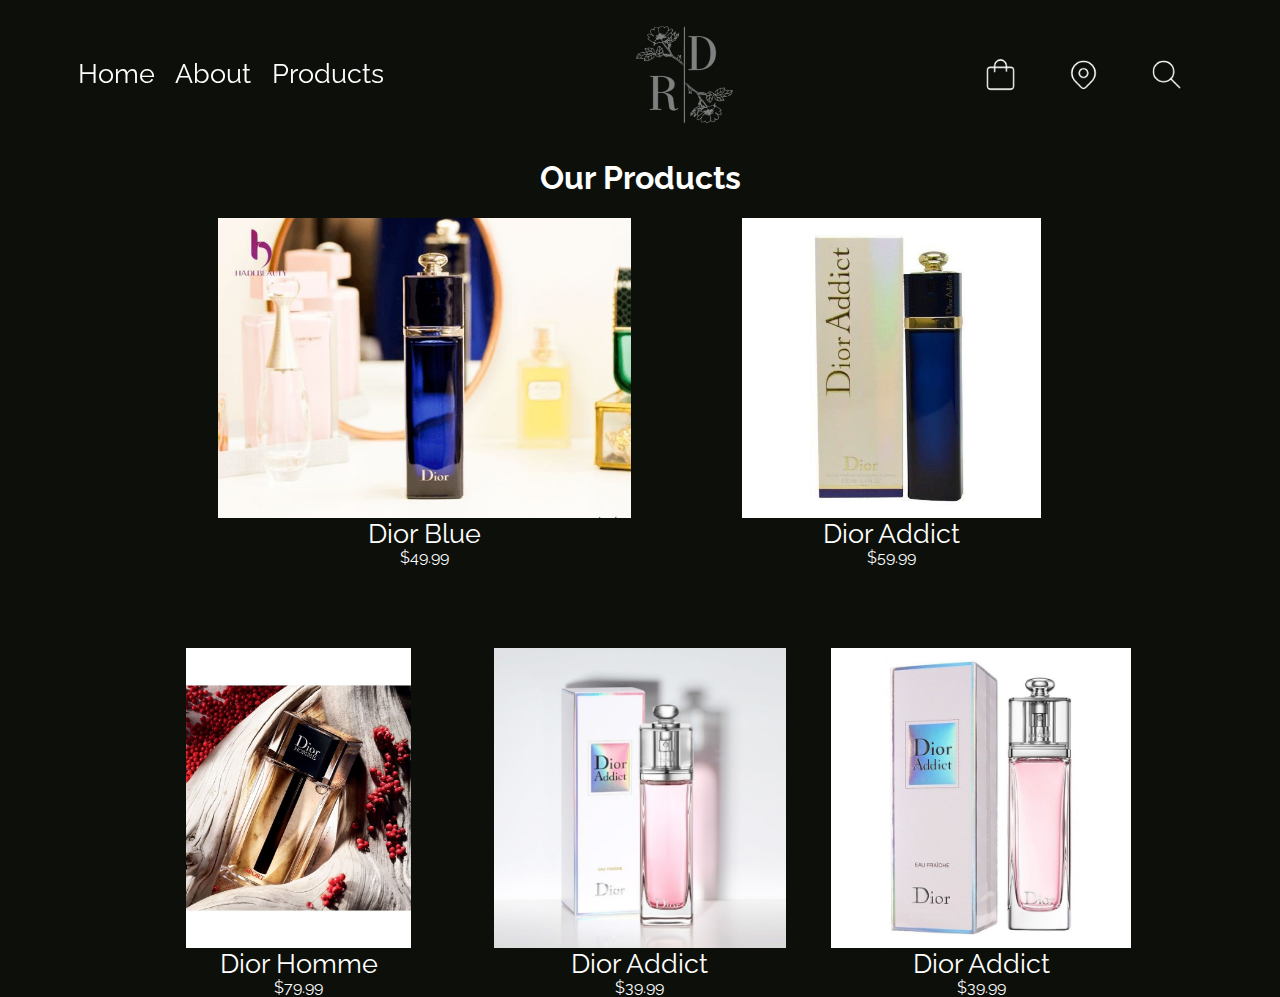
==== product.html @ 67d481dd "website completed" ====
<!DOCTYPE html>
<html lang="en">
  <head>
    <meta charset="UTF-8" />
    <meta http-equiv="X-UA-Compatible" content="IE=edge" />
    <meta name="viewport" content="width=device-width, initial-scale=1.0" />
    <title>Red Devils Fragrances | Products</title>
    <link rel="shortcut icon" href="/media/logo.png" type="image/x-icon" />
    <link rel="stylesheet" href="style.css" />
    <link rel="stylesheet" href="reset.css" />
    <link rel="preconnect" href="https://fonts.googleapis.com" />
    <link rel="preconnect" href="https://fonts.gstatic.com" crossorigin />
    <link
      href="https://fonts.googleapis.com/css2?family=Raleway&display=swap"
      rel="stylesheet"
    />
    <link rel="preconnect" href="https://fonts.googleapis.com" />
    <link rel="preconnect" href="https://fonts.gstatic.com" crossorigin />
    <link
      href="https://fonts.googleapis.com/css2?family=Raleway:wght@900&display=swap"
      rel="stylesheet"
    />
    <link rel="preconnect" href="https://fonts.googleapis.com" />
    <link rel="preconnect" href="https://fonts.gstatic.com" crossorigin />
    <link
      href="https://fonts.googleapis.com/css2?family=Dosis&display=swap"
      rel="stylesheet"
    />
    <script src="script.js" type="module"></script>
  </head>
  <body>
    <nav class="navigation transparent">
      <div class="nav-left">
        <a href="/index.html" class="links">Home</a>
        <a href="/about.html" class="links">About</a>
        <a href="" class="links">Products</a>
      </div>
      <div class="nav-center">
        <img class="logo" src="/media/logo.png" />
      </div>
      <div class="nav-right">
        <img src="/media/bag.png" class="nav-icons" />
        <img src="/media/map-pin.png" class="nav-icons" />
        <img src="/media/search.png" class="nav-icons" />
      </div>
    </nav>
    <section class="product-section">
      <h1 class="product-section-title">Our Products</h1>
      <div class="product-gallery">
        <div class="product-container">
          <img src="/media/dior1.jpg" class="product-image" />
          <p class="product-title">Dior Blue</p>
          <p class="product-price">$49.99</p>
        </div>
        <div class="product-container">
          <img src="/media/dior2.jpg" class="product-image" />
          <p class="product-title">Dior Addict</p>
          <p class="product-price">$59.99</p>
        </div>
        <div class="product-container">
          <img src="/media/dior3.jpg" class="product-image" />
          <p class="product-title">Dior Homme</p>
          <p class="product-price">$79.99</p>
        </div>
        <div class="product-container">
          <img src="/media/dior4.jpg" class="product-image" />
          <p class="product-title">Dior Addict</p>
          <p class="product-price">$39.99</p>
        </div>
        <div class="product-container">
          <img src="/media/dior5.jpg" class="product-image" />
          <p class="product-title">Dior Addict</p>
          <p class="product-price">$39.99</p>
        </div>
      </div>
    </section>
  </body>
</html>
---- style.css ----
body {
  font-family: "Raleway", sans-serif;
  background-color: #0c0f0a;
  color: white;
  overflow-x: hidden;
}

.navigation {
  display: flex;
  margin-top: 1em;
  justify-content: space-between;
  width: 95%;
  align-items: center;
  left: 50%;
  right: 50%;
  transform: translateX(-50%);
  padding-inline: 2em;
  padding-block: 0.5em;
  position: fixed;
  top: 0;
  color: #cecece;
  background-color: #0c0f0a;
  z-index: 10;
  border-radius: 20px;
  transition: background-color 500ms cubic-bezier(0.175, 0.885, 0.32, 1.275);
}

.transparent {
  color: white;
  background-color: transparent;
  margin-inline: auto;
}
.logo {
  filter: invert(50%);
  height: 100px;
  width: 100px;
}
.nav-icons {
  height: 35px;
  filter: invert(100%);
  margin-inline-end: 2em;
}

.nav-left {
  font-size: 27px;
}

.nav-left > a {
  margin-left: 0.5em;
}
.nav-right {
  display: flex;
  gap: 1em;
}

.hero {
  width: 100%;
  height: 95vh;
  position: relative;
}
.hero::before {
  content: "";
  position: absolute;
  inset: 0;
  background-size: cover;
  z-index: -1;
  background-position: center;
  background-image: url(/media/dior-background.avif);
  background-repeat: no-repeat;
  isolation: isolate;
  background-attachment: fixed;
  filter: brightness(70%);
}

.main-content {
  display: flex;
  flex-direction: column;
  justify-content: center;
  font-family: "Dosis", sans-serif;
}
.content-one-history {
  width: 80%;
  margin-inline: auto;
  display: flex;
  justify-content: space-evenly;
  margin-top: 5em;
  transform: translateX(-200px);
  opacity: 0;
}
.history-img {
  width: auto;
  height: 400px;
}

.history-title {
  font-size: 50px;
}
.history-content {
  width: 50%;
}

.history-paragraph {
  font-size: 25px;
}
.content-two-history {
  display: flex;
  flex-direction: row-reverse;
  margin-top: 5em;
  width: 80%;
  margin-inline: auto;
  justify-content: space-evenly;
  transform: translateX(200px);
  opacity: 0;
}
.history-two-img {
  height: 400px;
  width: auto;
}
.history-title-two {
  font-size: 50px;
}
.history-paragraph-two {
  font-size: 25px;
}
.history-content-two {
  width: 50%;
}

.our-products {
  background-color: #cecece;
  color: #0c0f0a;
  padding-block: 2em;
  margin-block-start: 1.5em;
}
.product-container-title {
  text-align: center;
  font-size: 60px;
}
.product-image {
  height: 300px;
  width: auto;
  margin-inline: auto;
}

.product-title {
  font-size: 27px;
}
.product-gallery {
  display: flex;
  width: 80%;
  margin-inline: auto;
  justify-content: space-evenly;
  align-items: center;
  text-align: center;
  flex-wrap: wrap;
  row-gap: 5em;
}
.product-container {
  flex-basis: 33.33%;
  transform: scale(0.7);
  opacity: 0;
}
.showX {
  transform: translateX(0);
  opacity: 1;
  transition: all cubic-bezier(0.075, 0.82, 0.165, 1) 700ms;
}
.showZ {
  transform: scale(1);
  opacity: 1;
  transition: all cubic-bezier(0.175, 0.885, 0.32, 1.275) 700ms;
}

.testimonial-img {
  width: 250px;
  aspect-ratio: 1;
  margin-inline: auto;
  object-fit: cover;
  border-radius: 50%;
}

.testimonials {
  display: flex;
  justify-content: center;
  align-items: center;
  text-align: center;
  margin-block: 5em;
  gap: 4em;
}

.testimonial-container {
  width: 400px;
  transform: translateY(300px);
  opacity: 0;
}

.testimonialSlide {
  transform: translateY(0);
  opacity: 1;
  animation: slideIn 700ms cubic-bezier(0.175, 0.885, 0.32, 1.275) backwards;
}

.testimonialSlide:nth-child(2) {
  animation-delay: 200ms;
}
.testimonialSlide:nth-child(3) {
  animation-delay: 400ms;
}

@keyframes slideIn {
  from {
    transform: translateY(200px);
    opacity: 0;
  }
  to {
    transform: translateY(0);
    opacity: 1;
  }
}
.testimonials-title {
  margin-block: 1em;
  font-size: 60px;
  font-weight: 100;
  text-align: center;
}

.testimonial-content {
  width: 100%;
  line-height: 1.5;
  font-size: 19px;
  margin-inline: auto;
  padding-block: 1em;
}

footer {
  display: flex;
  background-color: #cecece;
  padding-block: 2em;
  color: #0c0f0a;
  flex-direction: column;
}
.row-one {
  display: flex;
  justify-content: space-around;
  align-items: center;
}
.footer-logo {
  height: 100px;
  width: auto;
  filter: invert(50%);
}

.logo-title {
  font-weight: 200;
}

.col-two {
  display: flex;
  flex-direction: column;
  row-gap: 0.25em;
  font-size: 20px;
}

.col-three {
  display: flex;
  flex-direction: column;
  row-gap: 0.25em;
  font-size: 20px;
}

.contact-title {
  font-weight: 300;
}

.copyright {
  text-align: center;
  font-size: 22px;
}

.about-section {
  color: #f5f5f5;
  padding: 4em 0;
  text-align: center;
  margin-block-start: 10em;
}

.about-title {
  font-size: 50px;
  font-weight: 700;
  margin-bottom: 1em;
}
.about-content {
  display: grid;
  grid-template-columns: repeat(3, auto);
  padding: 2em 4em;
}
.about-description {
  font-size: 20px;
  text-align: start;
  line-height: 1.6;
  max-width: 800px;
  margin: 0 auto 2em;
  padding: 1em 2em;
}

.google-maps-section {
  margin: 2em 0;
}

.product-section {
  margin-block-start: 10em;
  text-align: center;
}
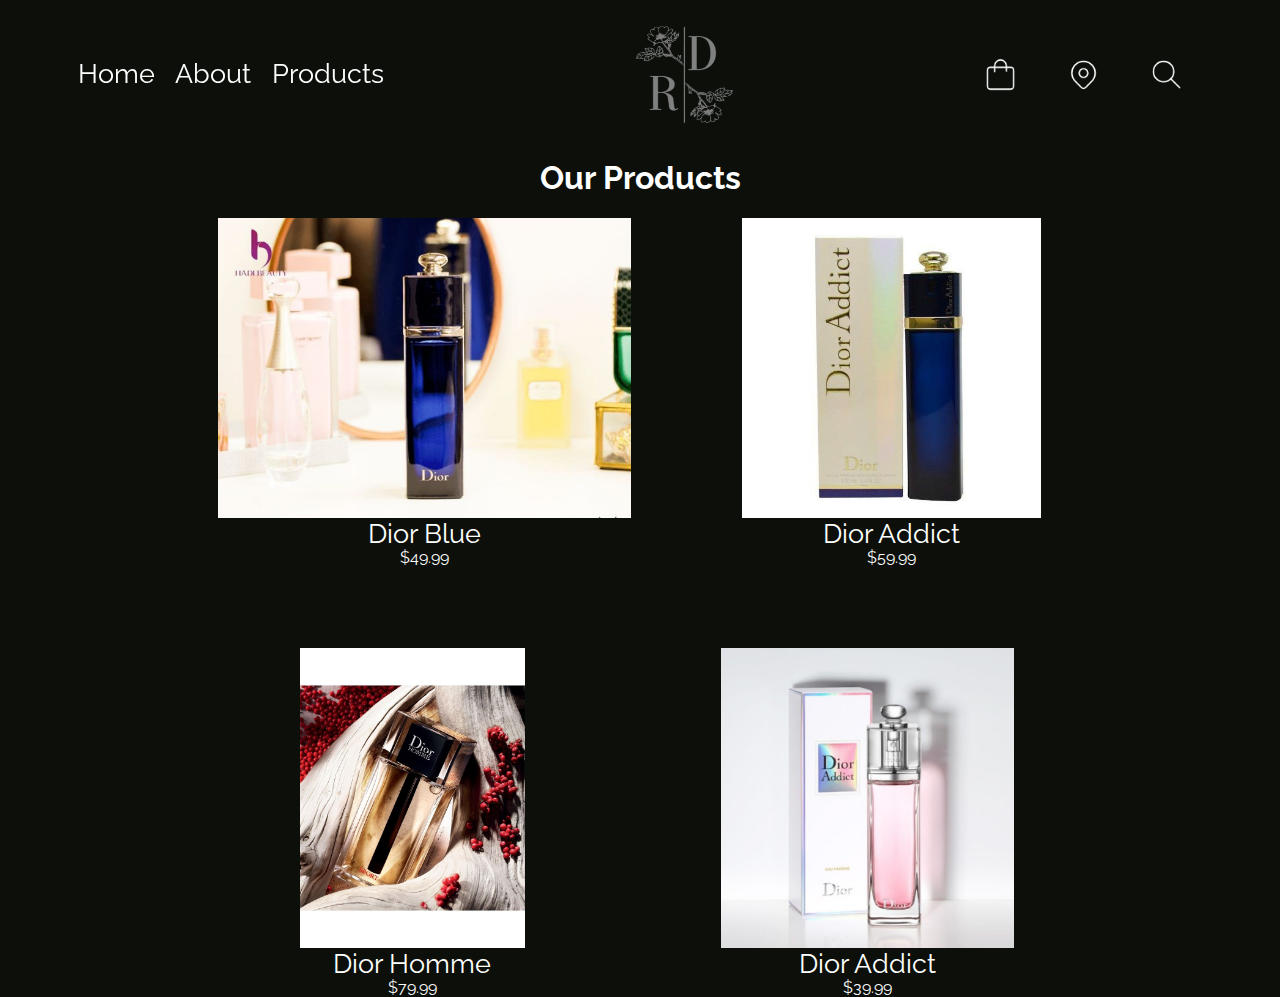
==== commit 37b7a12b: "website done" ====
--- a/product.html
+++ b/product.html
@@ -67,11 +67,6 @@
           <p class="product-title">Dior Addict</p>
           <p class="product-price">$39.99</p>
         </div>
-        <div class="product-container">
-          <img src="/media/dior5.jpg" class="product-image" />
-          <p class="product-title">Dior Addict</p>
-          <p class="product-price">$39.99</p>
-        </div>
       </div>
     </section>
   </body>
--- a/style.css
+++ b/style.css
@@ -289,11 +289,6 @@
   font-weight: 700;
   margin-bottom: 1em;
 }
-.about-content {
-  display: grid;
-  grid-template-columns: repeat(3, auto);
-  padding: 2em 4em;
-}
 .about-description {
   font-size: 20px;
   text-align: start;
